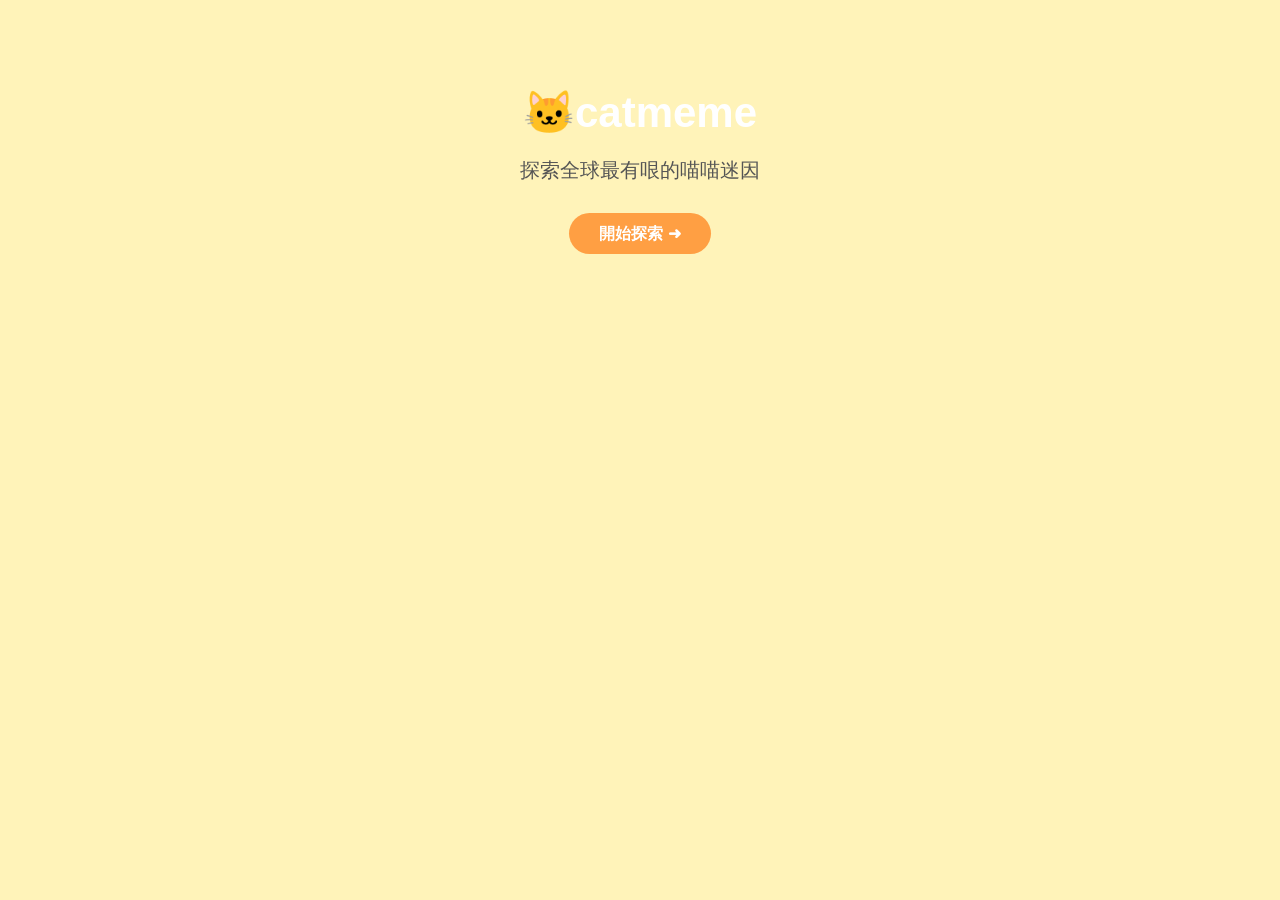
==== templates/landing.html @ ec2f535a "重新整理整個專案內容" ====
<!-- templates/landing.html -->
<!DOCTYPE html>
<html lang="en">
<head>
  <meta charset="UTF-8" />
  <title>catmeme</title>
  <link rel="stylesheet" href="/static/css/index.css" />
  <style>
    body {
      background: #fff3b9;
      font-family: sans-serif;
      text-align: center;
      padding: 60px 20px;
    }
    .hero-title {
      font-size: 42px;
      margin-bottom: 20px;
    }
    .hero-subtitle {
      font-size: 20px;
      color: #555;
      margin-bottom: 40px;
    }
    .cta-btn {
      padding: 12px 30px;
      font-size: 16px;
      background: #ff9f43;
      color: white;
      text-decoration: none;
      border-radius: 30px;
      font-weight: bold;
    }
    .cta-btn:hover {
      background: #ff6b3b;
    }
  </style>
</head>
<body>
  <h1 class="hero-title">🐱catmeme</h1>
  <p class="hero-subtitle">探索全球最有哏的喵喵迷因</p>
  <a href="/home" class="cta-btn">開始探索 ➜</a>
</body>
</html>
---- static/css/index.css ----
body {
    margin: 0;
    font-family: Arial, sans-serif;
    background: #222;
    color: #fff;
  }
  
  html, body {
    max-width: 100vw;
    box-sizing: border-box;
  }
  
  .header {
    display: flex;
    justify-content: space-between;
    align-items: center;
    padding: 20px 5vw;
    flex-wrap: wrap;
  }
  
  .logo {
    font-size: 20px;
    font-weight: bold;
    color: white;
  }
  
  .searchBar {
    flex-grow: 1;
    max-width: 600px;
    margin: 0 20px;
    display: flex;
    height: 35px;
    background: #e4e4e4;
    border: 2px solid gray;
    border-radius: 20px;
    padding: 0 10px;
  }
  
  .searchBar input {
    width: 100%;
    background: transparent;
    border: none;
    outline: none;
    font-size: 16px;
    color: gray;
    padding-left: 10px;
  }
  
  .searchBar input::placeholder {
    color: gray;
  }
  
  .searchBar button {
    width: 35px;
    height: 100%;
    background: #303030;
    border: none;
    display: flex;
    justify-content: center;
    align-items: center;
    cursor: pointer;
    border-radius: 20px;
  }
  
  .searchBar button i {
    font-size: 22px;
    color: #e0e0e0;
  }
  
  .auth-buttons {
    display: flex;
    gap: 15px;
    flex-wrap: wrap;
    align-items: center;
  }
  
  .auth-btn {
    padding: 10px 18px;
    border-radius: 30px;
    font-size: 15px;
    font-weight: bold;
    text-decoration: none;
    background: linear-gradient(135deg, #7F7FD5, #86A8E7, #91EAE4);
    color: white;
    box-shadow: 0 0 12px rgba(130, 200, 255, 0.5);
    transition: all 0.3s ease;
  }
  
  .auth-btn:hover {
    transform: scale(1.08);
    box-shadow: 0 0 18px rgba(255, 255, 255, 0.7);
  }
  
  .user-dropdown {
    position: relative;
    display: inline-block;
  }
  
  .username-label {
    cursor: pointer;
    background: linear-gradient(135deg, #7F7FD5, #86A8E7, #91EAE4);
    color: white;
    padding: 10px 18px;
    border-radius: 30px;
    font-weight: bold;
    box-shadow: 0 0 12px rgba(130, 200, 255, 0.5);
    transition: all 0.3s ease;
  }
  
  .username-label:hover {
    transform: scale(1.05);
    box-shadow: 0 0 18px rgba(255, 255, 255, 0.7);
  }
  
  .dropdown-menu {
    display: none;
    position: absolute;
    top: 110%;
    right: 0;
    background-color: #2c2c2c;
    padding: 10px;
    border-radius: 10px;
    box-shadow: 0 8px 16px rgba(0,0,0,0.3);
    z-index: 100;
    transition: opacity 0.2s ease, transform 0.2s ease;
    opacity: 0;
    transform: translateY(-10px);
    pointer-events: none;
  }
  
  .dropdown-menu.show {
    display: block;
    opacity: 1;
    transform: translateY(0);
    pointer-events: auto;
  }
  
  .dropdown-item {
    background: none;
    color: white;
    border: none;
    padding: 10px;
    width: 100%;
    text-align: left;
    cursor: pointer;
    border-radius: 4px;
  }
  
  .dropdown-item:hover {
    background-color: #444;
  }
  
  @media (max-width: 768px) {
    .header {
      flex-direction: column;
      gap: 10px;
    }
  
    .searchBar {
      margin: 10px 0;
      width: 90%;
    }
  
    .auth-buttons {
      justify-content: center;
    }
  }

  .user-dropdown {
    position: relative;
    display: inline-block;
  }
  
  .username-label {
    cursor: pointer;
    background: linear-gradient(135deg, #7F7FD5, #86A8E7, #91EAE4);
    color: white;
    padding: 10px 18px;
    border-radius: 30px;
    font-weight: bold;
    box-shadow: 0 0 12px rgba(130, 200, 255, 0.5);
    transition: all 0.3s ease;
  }
  
  .username-label:hover {
    transform: scale(1.05);
    box-shadow: 0 0 18px rgba(255, 255, 255, 0.7);
  }
  
  .dropdown-menu {
    display: none;
    position: absolute;
    right: 0;
    top: 110%;
    background-color: #2c2c2c;
    padding: 10px;
    border-radius: 10px;
    box-shadow: 0 2px 12px rgba(0, 0, 0, 0.3);
    z-index: 1;
  }
  
  .dropdown-menu.show {
    display: block;
  }
  
  .dropdown-item {
    background: none;
    border: none;
    color: white;
    padding: 10px;
    width: 100%;
    text-align: left;
    cursor: pointer;
    border-radius: 4px;
  }
  
  .dropdown-item:hover {
    background-color: #444;
  }

  .auth-btn {
    cursor: pointer;
    background: linear-gradient(135deg, #eeee3e, #c1ef36, #f6d42d);
    color: white;
    padding: 10px 18px;
    border-radius: 30px;
    font-weight: bold;
    box-shadow: 0 0 12px rgba(252, 200, 87, 0.5);
    transition: all 0.3s ease;
  }
  
  .auth-btn:hover {
    transform: scale(1.05);
    box-shadow: 0 0 18px rgba(255, 255, 255, 0.7);
  }
  .x{
    background: transparent;
  }

  .meme-grid {
    display: grid;
    grid-template-columns: repeat(auto-fit, minmax(250px, 1fr));
    gap: 1.5rem;
    padding: 2rem;
  }
  
  .meme-card {
    background: #fff;
    border-radius: 16px;
    overflow: hidden;
    box-shadow: 0 8px 20px rgba(0, 0, 0, 0.12);
    transition: transform 0.2s ease, box-shadow 0.2s ease;
  }
  
  .meme-card:hover {
    transform: translateY(-5px);
    box-shadow: 0 12px 24px rgba(0, 0, 0, 0.2);
  }
  
  .meme-card img {
    width: 100%;
    height: 200px;
    object-fit: cover;
  }
  
  .meme-info {
    padding: 1rem;
  }
  
  .meme-info h3 {
    margin: 0 0 0.5rem;
    font-size: 1.1rem;
    color: #333;
  }
  
  .meme-info .desc {
    font-size: 0.95rem;
    color: #555;
    margin-bottom: 0.5rem;
  }
  
  .meta {
    font-size: 0.8rem;
    color: #888;
  }

  .meme-grid {
    display: grid;
    grid-template-columns: repeat(4, 1fr); /* 一排四個 */
    gap: 20px;
    padding: 20px;
  }
  
  .meme-card {
    background: #fff;
    border-radius: 10px;
    box-shadow: 0 4px 10px rgba(0, 0, 0, 0.2);
    overflow: hidden;
    display: flex;
    flex-direction: column;
  }
  
  .meme-card img {
    width: 100%;
    aspect-ratio: 1 / 1;       /* 正方形 */
    object-fit: contain;       /* 完整顯示圖片 */
    background: #eee;          /* 沒圖時底色 */
  }
  
  .meme-info {
    padding: 10px;
  }
  
  .meme-info h3 {
    margin: 0;
    font-size: 16px;
    font-weight: bold;
  }
  
  .meme-info .desc {
    font-size: 14px;
    color: #444;
  }
  
  .meta {
    font-size: 12px;
    color: #888;
    margin-top: 6px;
  }

  @media (max-width: 768px) {
    .meme-grid {
      grid-template-columns: repeat(2, 1fr);
    }
  }
  
  @media (max-width: 480px) {
    .meme-grid {
      grid-template-columns: 1fr;
    }
  }
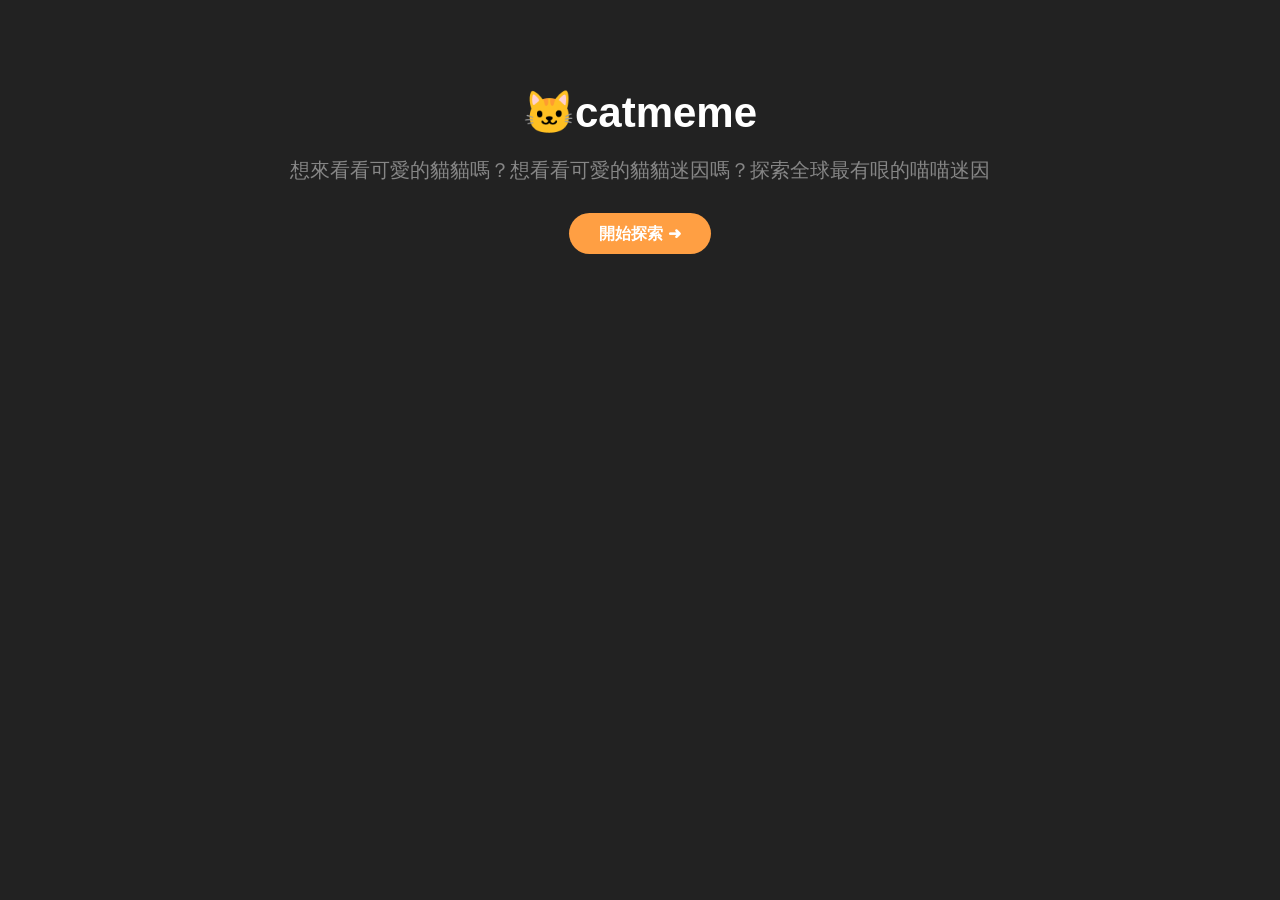
==== commit 401dfa92: "Add landing page" ====
--- a/templates/landing.html
+++ b/templates/landing.html
@@ -7,7 +7,7 @@
   <link rel="stylesheet" href="/static/css/index.css" />
   <style>
     body {
-      background: #fff3b9;
+      background: #222222;
       font-family: sans-serif;
       text-align: center;
       padding: 60px 20px;
@@ -18,7 +18,7 @@
     }
     .hero-subtitle {
       font-size: 20px;
-      color: #555;
+      color: #868686;
       margin-bottom: 40px;
     }
     .cta-btn {
@@ -37,7 +37,7 @@
 </head>
 <body>
   <h1 class="hero-title">🐱catmeme</h1>
-  <p class="hero-subtitle">探索全球最有哏的喵喵迷因</p>
+  <p class="hero-subtitle">想來看看可愛的貓貓嗎？想看看可愛的貓貓迷因嗎？探索全球最有哏的喵喵迷因</p>
   <a href="/home" class="cta-btn">開始探索 ➜</a>
 </body>
 </html>
